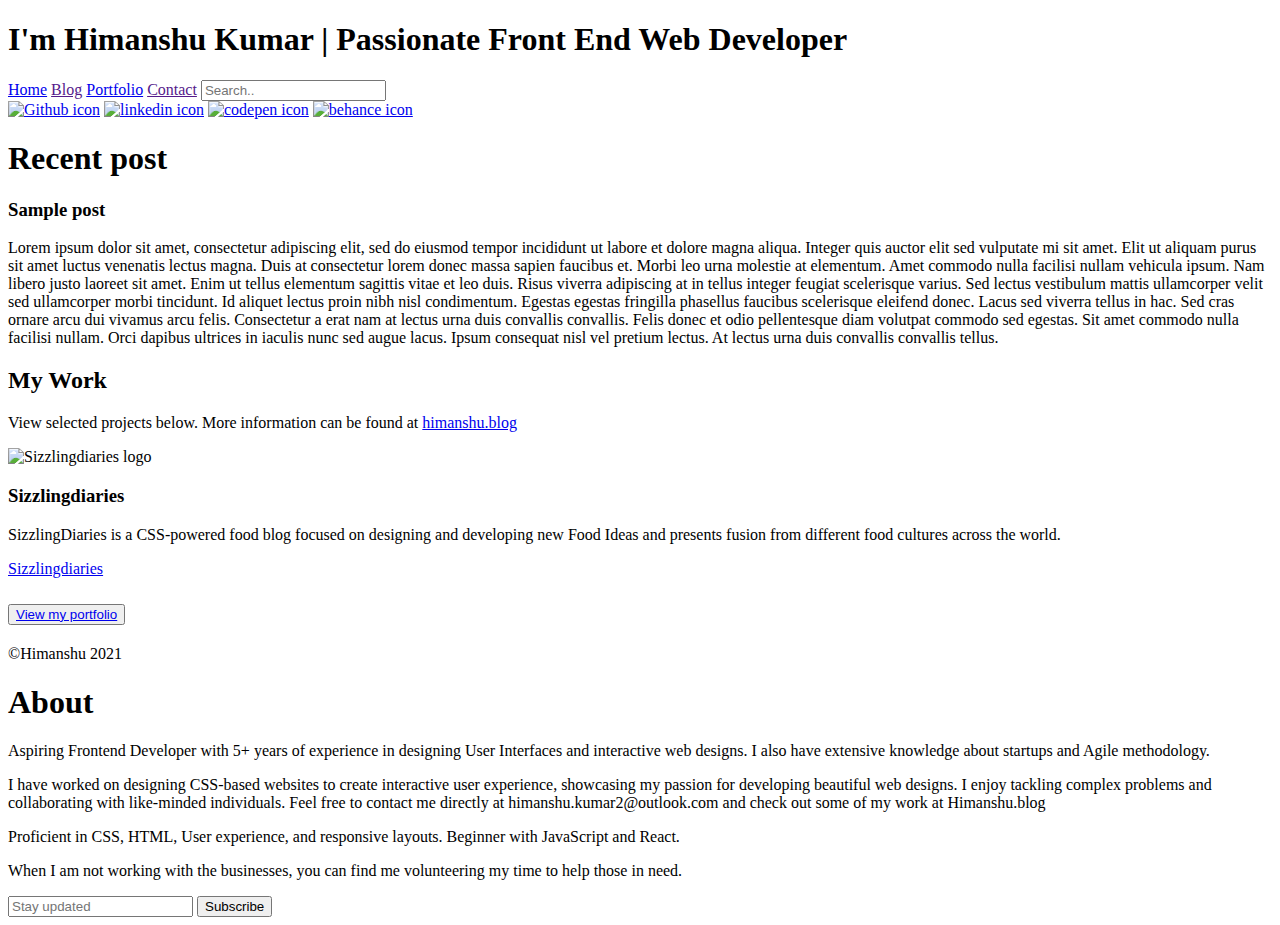
==== personal-blog.html @ 7600aa70 "added CSS file" ====
<!DOCTYPE html>
<html>
    <head>
        <meta name="viewport" content="width=device-width, initial-scale=1">
        <title>Personal Blog</title>
        <link rel="stylesheet" href="css/personal-blog.css">
    </head>
    <body>
        <!--------- Website header ------------->
        <h1 class="header">I'm Himanshu Kumar | Passionate Front End Web Developer</h1>
        
        <!--------- Navigation bar ------------->
        <nav class="navbar">
            <a href="personal-blog.html">Home</a>
            <a href="" target="_blank">Blog</a>
            <a href="portfolio.html" target="_blank">Portfolio</a>
            <a href="" target="_blank">Contact</a>
            <input type="text" placeholder="Search..">
        </nav>
        
        <!----------- Social icons --------------->
        <div class="social">
            <a href="https://github.com/Himanshukumar30" target="_blank"><img src="Images/394187_github_icon.png" alt="Github icon" width="30" height="30"></a>
            <a href="https://www.linkedin.com/in/himanshukumar3/" target="_blank"><img src="Images/107178_circle_linkedin_icon.png" alt="linkedin icon" width="30" height="30"></a>
            <a href="https://codepen.io/himanshukumar30" target="_blank"><img src="Images/4550862_demo view_codepen_test_web developer_code_icon.png" alt="codepen icon" width="30" height="30"></a>
            <a href="https://www.behance.net/himanshukumar25" target="_blank"><img src="Images/104426_behance_portfolio_icon.png" alt="behance icon" width="30" height="30"></a>
        </div>
       
        <!----------- Recent posts --------------->
        <section class="maincontent">
            <div class="recentposts">
                <h1>Recent post</h1>
                <h3>Sample post</h3>
                <p>Lorem ipsum dolor sit amet, consectetur adipiscing elit, sed do eiusmod tempor incididunt ut labore et dolore magna aliqua. 
                Integer quis auctor elit sed vulputate mi sit amet. Elit ut aliquam purus sit amet luctus venenatis lectus magna. 
                Duis at consectetur lorem donec massa sapien faucibus et. Morbi leo urna molestie at elementum. Amet 
                commodo nulla facilisi nullam vehicula ipsum. Nam libero justo laoreet sit amet. Enim ut tellus elementum sagittis 
                vitae et leo duis. Risus viverra adipiscing at in tellus integer feugiat scelerisque varius. Sed lectus vestibulum 
                mattis ullamcorper velit sed ullamcorper morbi tincidunt. Id aliquet lectus proin nibh nisl condimentum. Egestas 
                egestas fringilla phasellus faucibus scelerisque eleifend donec. Lacus sed viverra tellus in hac. Sed cras ornare 
                arcu dui vivamus arcu felis. Consectetur a erat nam at lectus urna duis convallis convallis. Felis donec et odio 
                pellentesque diam volutpat commodo sed egestas. Sit amet commodo nulla facilisi nullam. Orci dapibus ultrices in 
                iaculis nunc sed augue lacus. Ipsum consequat nisl vel pretium lectus. At lectus urna duis convallis convallis 
                tellus.
                </p>
                <!----------- End of Recent posts block ----------->
            </div>
        </section>
      
        <!------------- My projects --------------->
        <section class="projects" class="maincontent">
            <div class="content-wrap divider">
                <h2>My Work</h2>
                <p>View selected projects below. More information can be found at <a href="https://himanshubl0g.wordpress.com/" target="_blank">himanshu.blog</a></p>
                <section class="project-item">
                    <img src="Images/sizzlingdiaries.png" width="500" height="300" alt="Sizzlingdiaries logo">
                    <h3>Sizzlingdiaries</h3>
                    <p>SizzlingDiaries is a CSS-powered food blog focused on designing and developing new Food Ideas and presents fusion from different food cultures across the world.</p>
                    <a class="button" href="https://sizzlingdiaries.com/" target="_blank">Sizzlingdiaries</a>
                </section>
          <!-- End of Project block. -->
            </div>
        </section>
    
        <!------------ Link to portfolio ----------->
        <section class="maincontent">
            <div class="portfolio">
                <h2><button><a href="portfolio.html" target="_blank">View my portfolio
                </a>
                </button>
                </h2>
            </div>
        <!---------- End of Portfolio block --------->
        </section>
    
        <!-------------- Page Footer ----------------------->
        <footer>
            ©Himanshu 2021
        <!-------------- End of Footer block --------------->
        </footer>
        <!-------------- Sidebar ----------------->
        <section class="sidebar">
            <h1>About</h1>
            <p>Aspiring Frontend Developer with 5+ years of experience in 
                designing User Interfaces and interactive web designs. I also have extensive knowledge about startups and Agile methodology.
                </p>
                <p>I have worked on designing CSS-based websites to create interactive user experience, 
                    showcasing my passion for developing beautiful web designs. I enjoy tackling complex
                     problems and collaborating with like-minded individuals. Feel free to contact me directly at himanshu.kumar2@outlook.com 
                     and check out some of my work at Himanshu.blog </p>
                <p>Proficient in CSS, HTML, User experience, and responsive layouts. Beginner with JavaScript and React.
                </p>
                <p>When I am not working with the businesses, you can find me volunteering my time to help those in need.</p>
                <input type="email" placeholder="Stay updated"> <button>Subscribe</button>
                <!------------- End of Sidebar block ---------------->
        </section>
    </body>
</html>
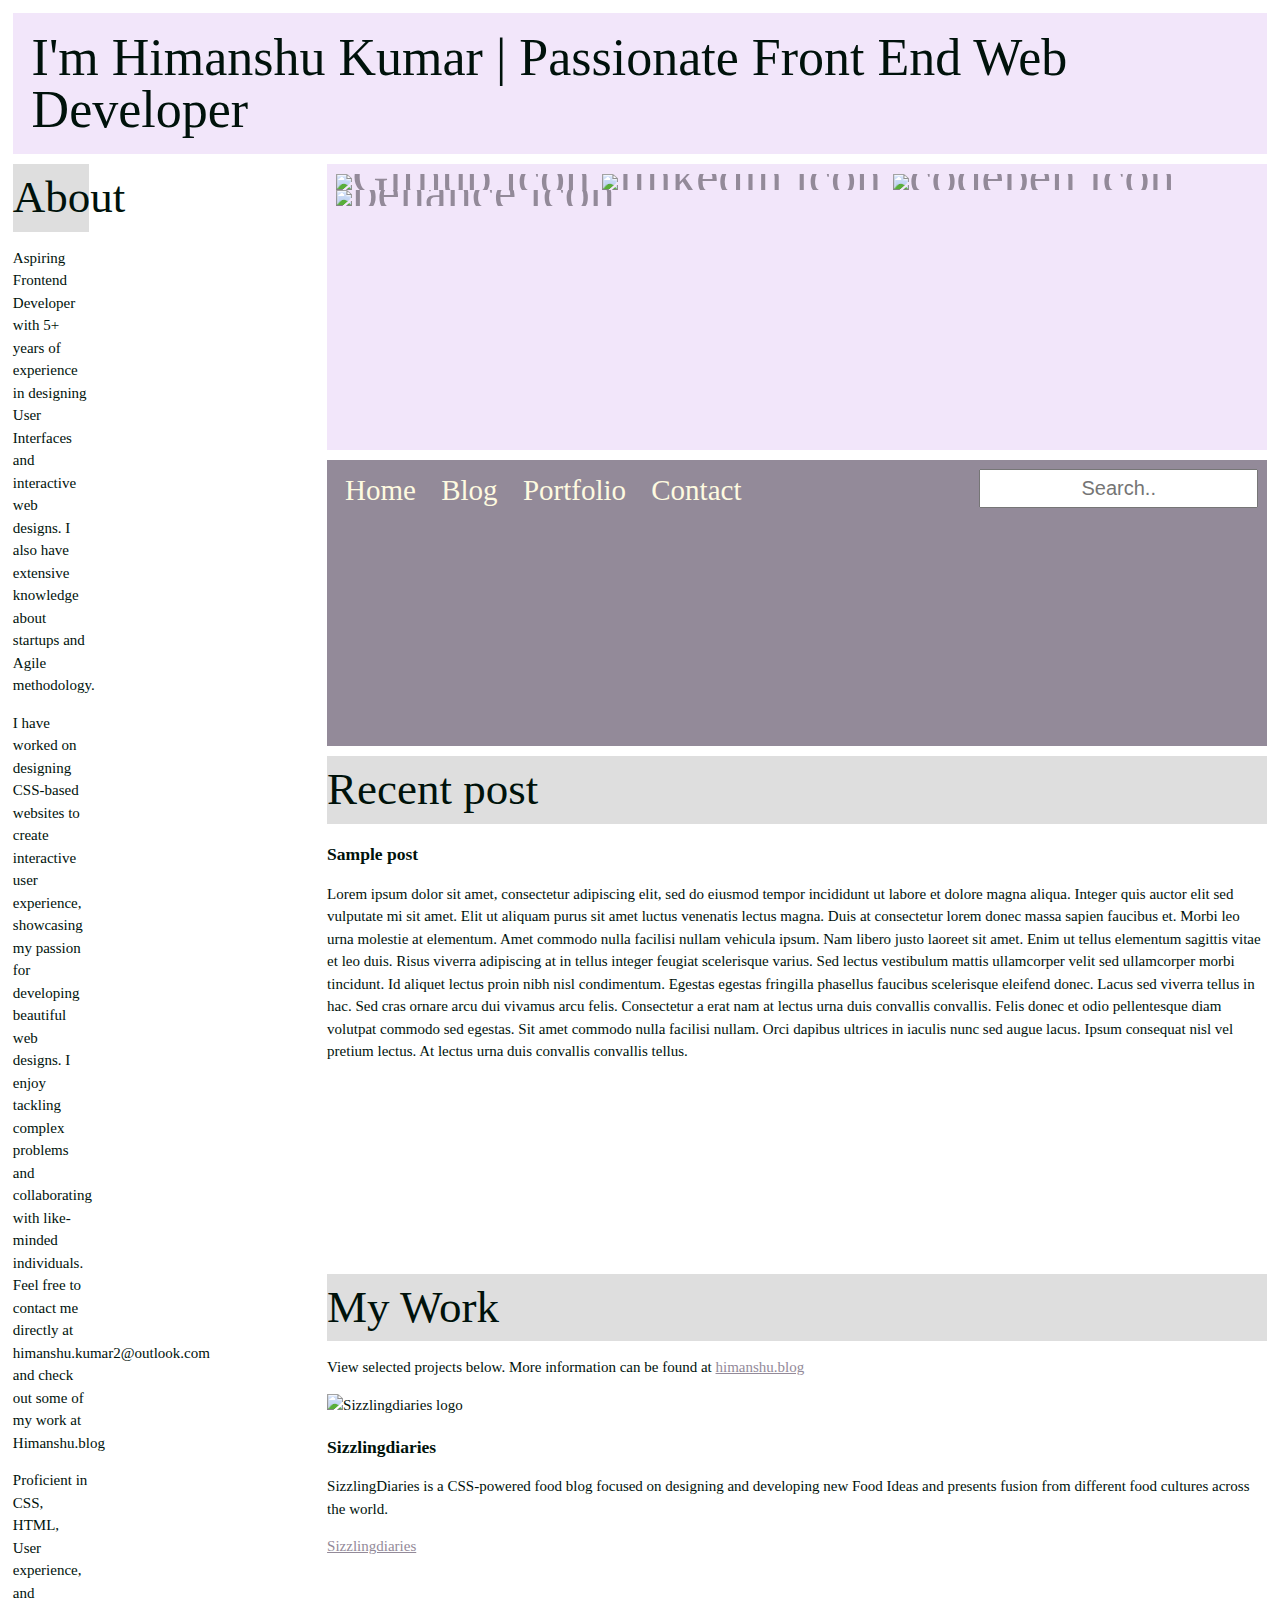
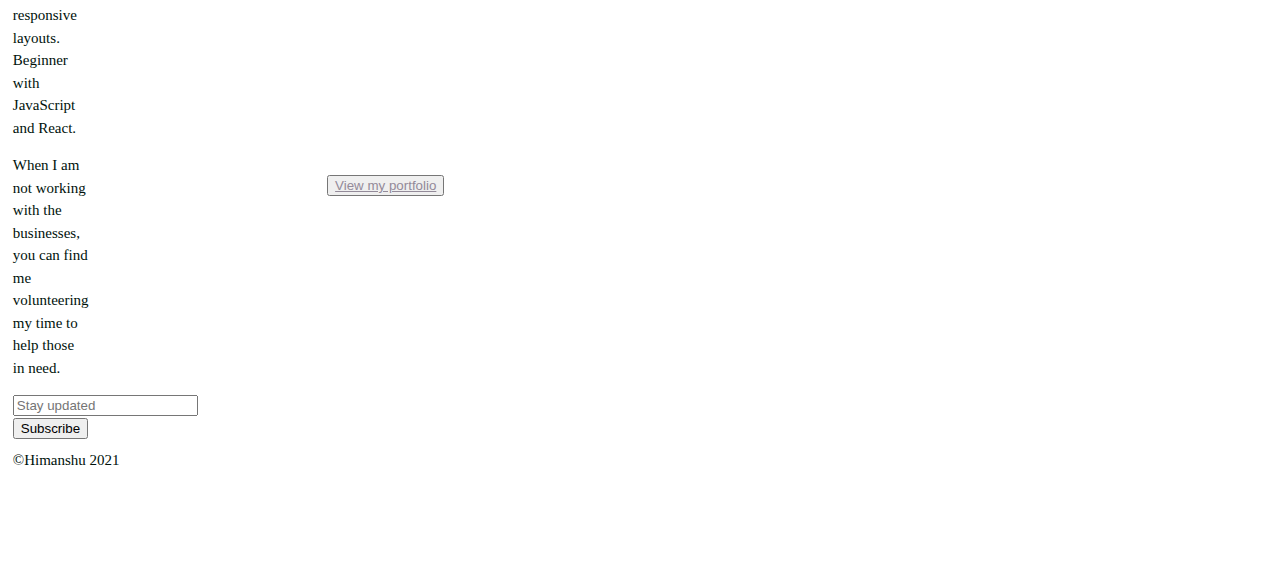
==== commit 64fb7910: "added grid layout" ====
--- a/personal-blog.html
+++ b/personal-blog.html
@@ -5,31 +5,33 @@
         <title>Personal Blog</title>
         <link rel="stylesheet" href="css/personal-blog.css">
     </head>
-    <body>
+    <body class="wrapper">
         <!--------- Website header ------------->
-        <h1 class="header">I'm Himanshu Kumar | Passionate Front End Web Developer</h1>
+        <h1 class="header-content">I'm Himanshu Kumar | Passionate Front End Web Developer</h1>
         
-        <!--------- Navigation bar ------------->
-        <nav class="navbar">
-            <a href="personal-blog.html">Home</a>
-            <a href="" target="_blank">Blog</a>
-            <a href="portfolio.html" target="_blank">Portfolio</a>
-            <a href="" target="_blank">Contact</a>
-            <input type="text" placeholder="Search..">
-        </nav>
-        
+
         <!----------- Social icons --------------->
-        <div class="social">
+        <div class="social" class="maincontent">
             <a href="https://github.com/Himanshukumar30" target="_blank"><img src="Images/394187_github_icon.png" alt="Github icon" width="30" height="30"></a>
             <a href="https://www.linkedin.com/in/himanshukumar3/" target="_blank"><img src="Images/107178_circle_linkedin_icon.png" alt="linkedin icon" width="30" height="30"></a>
             <a href="https://codepen.io/himanshukumar30" target="_blank"><img src="Images/4550862_demo view_codepen_test_web developer_code_icon.png" alt="codepen icon" width="30" height="30"></a>
             <a href="https://www.behance.net/himanshukumar25" target="_blank"><img src="Images/104426_behance_portfolio_icon.png" alt="behance icon" width="30" height="30"></a>
         </div>
+
+
+        <!--------- Navigation bar ------------->
+        <nav class="navbar" class="maincontent">
+            <a href="personal-blog.html">Home</a>
+            <a href="" target="_blank">Blog</a>
+            <a href="portfolio.html" target="_blank">Portfolio</a>
+            <a href="" target="_blank">Contact</a>
+            <input class= "searchbar" type="text" placeholder="Search..">
+        </nav>
        
         <!----------- Recent posts --------------->
-        <section class="maincontent">
-            <div class="recentposts">
-                <h1>Recent post</h1>
+        <section class="recentposts" class="maincontent">
+            <div>
+                <h2>Recent post</h2>
                 <h3>Sample post</h3>
                 <p>Lorem ipsum dolor sit amet, consectetur adipiscing elit, sed do eiusmod tempor incididunt ut labore et dolore magna aliqua. 
                 Integer quis auctor elit sed vulputate mi sit amet. Elit ut aliquam purus sit amet luctus venenatis lectus magna. 
@@ -49,7 +51,7 @@
       
         <!------------- My projects --------------->
         <section class="projects" class="maincontent">
-            <div class="content-wrap divider">
+            <div>
                 <h2>My Work</h2>
                 <p>View selected projects below. More information can be found at <a href="https://himanshubl0g.wordpress.com/" target="_blank">himanshu.blog</a></p>
                 <section class="project-item">
@@ -63,12 +65,12 @@
         </section>
     
         <!------------ Link to portfolio ----------->
-        <section class="maincontent">
-            <div class="portfolio">
-                <h2><button><a href="portfolio.html" target="_blank">View my portfolio
+        <section class="portfolio" class="maincontent">
+            <div>
+                <h3><button><a href="portfolio.html" target="_blank">View my portfolio
                 </a>
                 </button>
-                </h2>
+                </h3>
             </div>
         <!---------- End of Portfolio block --------->
         </section>
@@ -79,8 +81,8 @@
         <!-------------- End of Footer block --------------->
         </footer>
         <!-------------- Sidebar ----------------->
-        <section class="sidebar">
-            <h1>About</h1>
+        <section class="sidebar" style="width:25%">
+            <h2>About</h2>
             <p>Aspiring Frontend Developer with 5+ years of experience in 
                 designing User Interfaces and interactive web designs. I also have extensive knowledge about startups and Agile methodology.
                 </p>
--- a/css/personal-blog.css
+++ b/css/personal-blog.css
@@ -0,0 +1,172 @@
+/* Color pallete
+FEFAE0: Cornsilk for links 
+E6FDFF : Azure x11 Web color
+DEDEDE : Gainsboro
+F2E6FA : Pale purple panton
+DDF0D1 : Nyanza
+938A99 : Taupe Gray
+
+ */
+
+
+/* Global styles------------- */
+.wrapper{
+  display:grid;
+  grid-template-rows: 30px,10px,10px,50px,50px,50px,10px;
+  grid-template-columns: 50px, 200px;
+  grid-template-areas: "hd hd hd hd hd hd hd hd"
+  "sidebar sidebar social social social social social social"
+  "sidebar sidebar navbar navbar navbar navbar navbar navbar"
+  "sidebar sidebar recentposts recentposts recentposts recentposts recentposts recentposts"
+  "sidebar sidebar projects projects projects projects projects projects"
+  "sidebar sidebar portfolio portfolio portfolio portfolio portfolio portfolio"
+  "footer footer footer footer footer footer footer footer";
+
+  gap: 10px;
+  grid-auto-rows: minmax(100px, auto);
+}
+html {
+  box-sizing: border-box;
+  margin: 1%;
+}
+*, *:before, *:after {
+  box-sizing: inherit;
+} /* Box model fix */
+
+body{
+color: #00120B;
+margin:  0;
+padding: 0;
+/* font-family: 'Montserrat', sans-serif; */
+font-size: 15px;
+line-height: 1.5;
+}
+a {
+	color:  #938A99;
+}
+h1{
+  background-color: #F2E6FA;
+  padding: 40%;
+	font-size:  52px;
+	line-height: 1;
+  padding: 1.5%;
+
+}
+h2{
+	font-size: 45px;
+  background-color: #DEDEDE;
+}
+h1,h2{
+	/* font-family: 'Caveat', cursive; */
+	font-weight: 400;
+	margin: 0;
+}
+
+h3 {
+	margin-bottom: 0;
+}
+
+/* Header--------------------- */
+.header-content{
+  grid-area:hd;
+}
+/* Nav bar------------------- */
+.navbar{
+    /* display: flexbox;
+    flex-direction: column;
+    text-decoration: none;
+    color: white; */
+    grid-area: navbar;
+    background-color: #938A99;
+    font-size: 29px;
+    padding: 9px;
+}
+
+.navbar a{
+  /* display: flexbox;
+  flex-direction: column;*/
+  text-decoration: none;
+  color: #FEFAE0;
+  background-color: #938A99;
+  font-size: 29px;
+  padding: 9px;
+}
+
+.navbar a:hover{
+	text-decoration: none;
+    color: #673e82;
+    background-color: #F2E6FA;
+    padding: 10px;
+}
+
+.navbar a:active{
+	/* text-decoration: none; */
+  color: red;
+    background-color: #F2E6FA;
+    padding: 10px;
+}
+
+/* Search bar----------------- */
+.searchbar{
+  float: right;
+  display: block;
+  color: black;
+  text-align: center;
+  /* text-justify: center; */
+  padding: 6px 5px;
+  text-decoration: none;
+  font-size: 20px;
+}
+
+/* .searchbar ::selection{
+  text
+  float: right;
+  display: block;
+  color: black;
+  text-rendering: none;
+  text-align: center;
+  /* text-justify: center;
+  padding: 6px 5px;
+  text-decoration: none;
+  font-size: 20px; 
+}*/
+
+/* Social-------------------- */
+.social{
+  grid-area: social;
+  display: flexbox;
+  flex-direction: row-reverse;
+  background-color: #F2E6FA;
+  padding: 10%;
+	font-size:  50px;
+	line-height: 0.1;
+  padding: 1%;
+}
+
+/* Recent posts-------------- */
+.recentposts{
+  grid-area: recentposts;
+}
+
+/* My work------------------ */
+.projects{
+  grid-area: projects;
+}
+
+/* Portfolio section------- */
+.portfolio{
+  grid-area: portfolio;
+}
+
+/* Side bar---------------- */
+.sidebar{
+  grid-area: sidebar;
+  width: 10%;
+}
+
+/* Footer------------------ */
+.footer{
+  grid-area: footer;
+}
+
+/* responsive style------- */
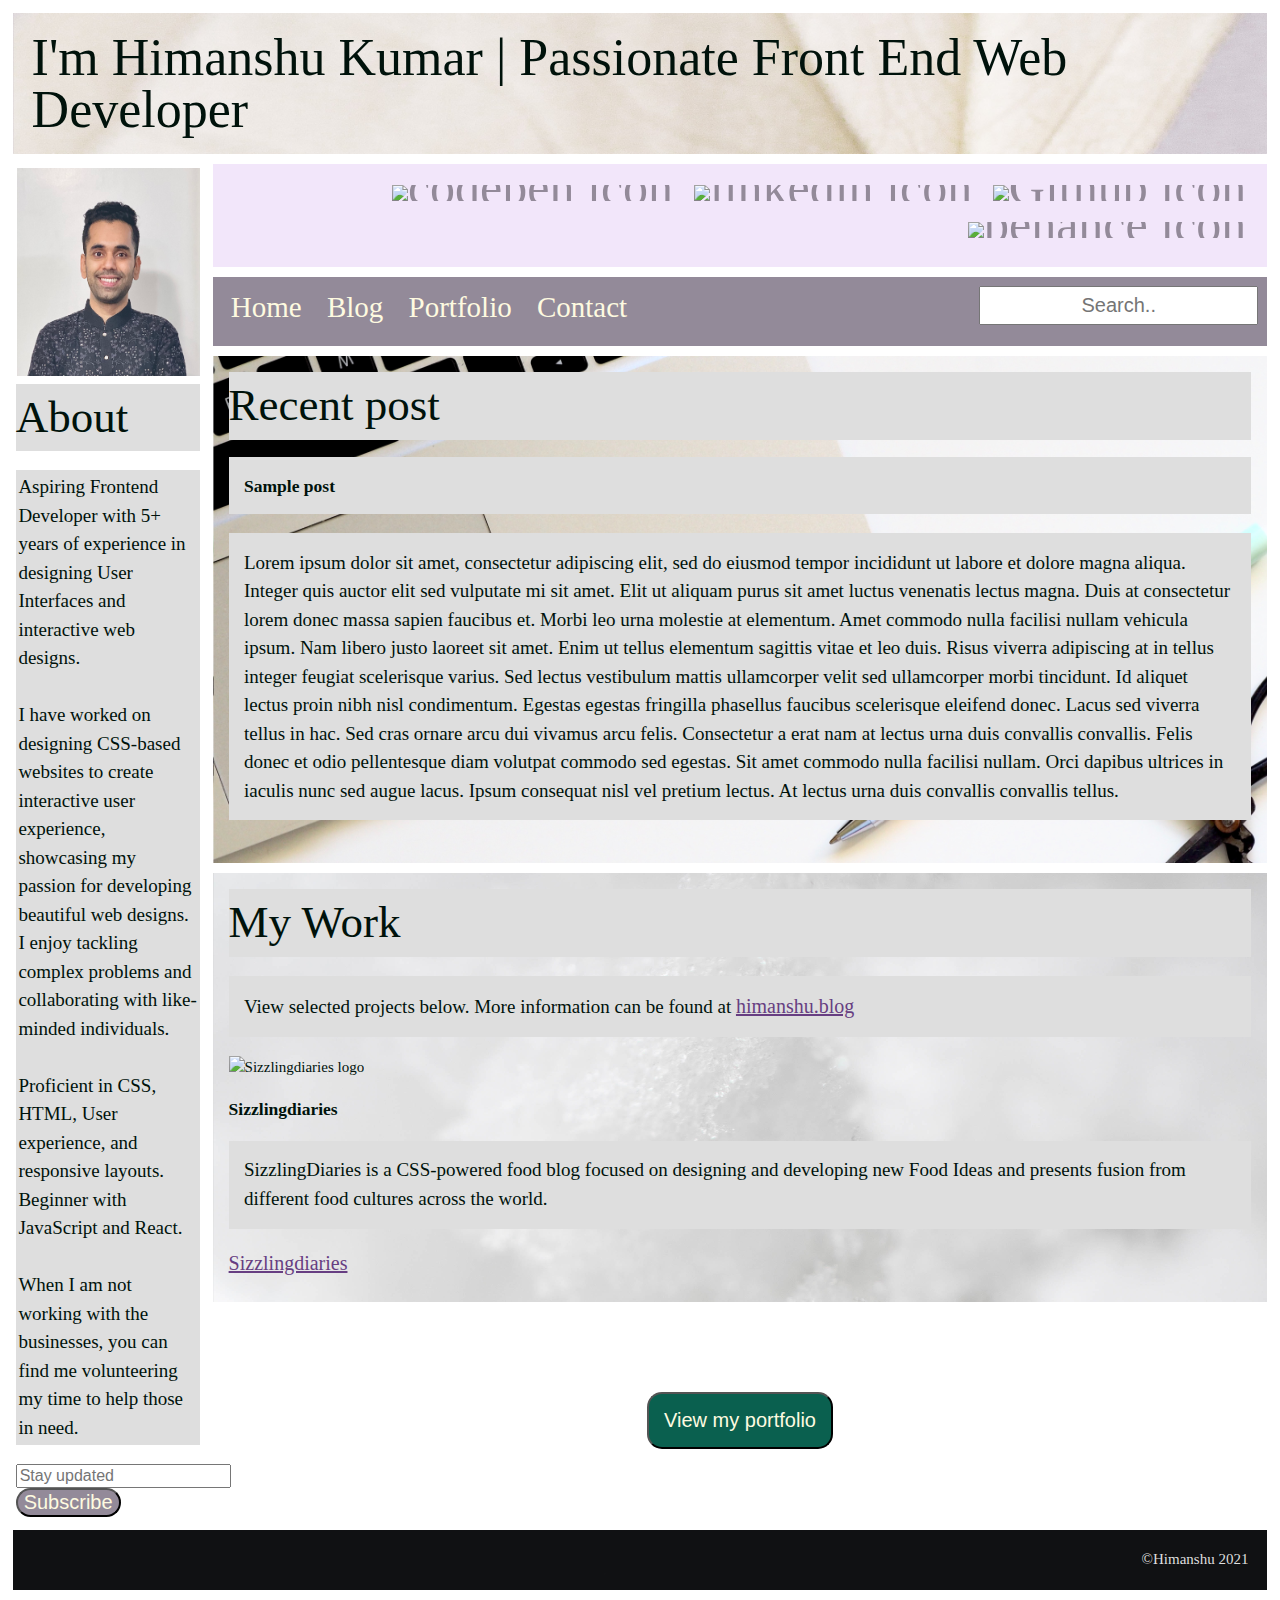
==== commit 7dec0716: "completed formatting page layout and appearance" ====
--- a/personal-blog.html
+++ b/personal-blog.html
@@ -7,9 +7,8 @@
     </head>
     <body class="wrapper">
         <!--------- Website header ------------->
-        <h1 class="header-content">I'm Himanshu Kumar | Passionate Front End Web Developer</h1>
-        
-
+            <h1 class="header-content">I'm Himanshu Kumar | Passionate Front End Web Developer</h1>
+            
         <!----------- Social icons --------------->
         <div class="social" class="maincontent">
             <a href="https://github.com/Himanshukumar30" target="_blank"><img src="Images/394187_github_icon.png" alt="Github icon" width="30" height="30"></a>
@@ -65,11 +64,11 @@
         </section>
     
         <!------------ Link to portfolio ----------->
-        <section class="portfolio" class="maincontent">
+        <section class="portfolio" >
             <div>
-                <h3><button><a href="portfolio.html" target="_blank">View my portfolio
+                <h3><a href="portfolio.html" target="_blank"><button class="button">View my portfolio
+                </button>
                 </a>
-                </button>
                 </h3>
             </div>
         <!---------- End of Portfolio block --------->
@@ -81,19 +80,17 @@
         <!-------------- End of Footer block --------------->
         </footer>
         <!-------------- Sidebar ----------------->
-        <section class="sidebar" style="width:25%">
+        <section class="sidebar" >
+            <img class="picture" src="Images/Himanshu.jpg" height="210px" width="185px">
             <h2>About</h2>
             <p>Aspiring Frontend Developer with 5+ years of experience in 
-                designing User Interfaces and interactive web designs. I also have extensive knowledge about startups and Agile methodology.
-                </p>
-                <p>I have worked on designing CSS-based websites to create interactive user experience, 
+                designing User Interfaces and interactive web designs.<br><br>
+                I have worked on designing CSS-based websites to create interactive user experience, 
                     showcasing my passion for developing beautiful web designs. I enjoy tackling complex
-                     problems and collaborating with like-minded individuals. Feel free to contact me directly at himanshu.kumar2@outlook.com 
-                     and check out some of my work at Himanshu.blog </p>
-                <p>Proficient in CSS, HTML, User experience, and responsive layouts. Beginner with JavaScript and React.
-                </p>
-                <p>When I am not working with the businesses, you can find me volunteering my time to help those in need.</p>
-                <input type="email" placeholder="Stay updated"> <button>Subscribe</button>
+                     problems and collaborating with like-minded individuals.<br><br>
+                Proficient in CSS, HTML, User experience, and responsive layouts. Beginner with JavaScript and React.<br><br>
+                When I am not working with the businesses, you can find me volunteering my time to help those in need.</p>
+                <input class="subscribe-input" type="email" placeholder="Stay updated"> <button class="subscribe">Subscribe</button>
                 <!------------- End of Sidebar block ---------------->
         </section>
     </body>
--- a/css/personal-blog.css
+++ b/css/personal-blog.css
@@ -5,6 +5,7 @@
 F2E6FA : Pale purple panton
 DDF0D1 : Nyanza
 938A99 : Taupe Gray
+0a604f: dark green for portfolio button
 
  */
 
@@ -12,8 +13,8 @@
 /* Global styles------------- */
 .wrapper{
   display:grid;
-  grid-template-rows: 30px,10px,10px,50px,50px,50px,10px;
-  grid-template-columns: 50px, 200px;
+  /* grid-template-rows: 50px,50px,500px;
+  grid-template-columns: 200px, 300px; */
   grid-template-areas: "hd hd hd hd hd hd hd hd"
   "sidebar sidebar social social social social social social"
   "sidebar sidebar navbar navbar navbar navbar navbar navbar"
@@ -23,8 +24,8 @@
   "footer footer footer footer footer footer footer footer";
 
   gap: 10px;
-  grid-auto-rows: minmax(100px, auto);
-}
+}
+
 html {
   box-sizing: border-box;
   margin: 1%;
@@ -46,7 +47,6 @@
 }
 h1{
   background-color: #F2E6FA;
-  padding: 40%;
 	font-size:  52px;
 	line-height: 1;
   padding: 1.5%;
@@ -66,16 +66,21 @@
 	margin-bottom: 0;
 }
 
+p {
+  font-size: 19px;
+line-height: 1.5;
+padding: 1.5%;
+}
+
 /* Header--------------------- */
 .header-content{
   grid-area:hd;
+  background-image: url(../Images/header-background.jpg);
+  background-size: cover;
+	background-position: top right;
 }
 /* Nav bar------------------- */
 .navbar{
-    /* display: flexbox;
-    flex-direction: column;
-    text-decoration: none;
-    color: white; */
     grid-area: navbar;
     background-color: #938A99;
     font-size: 29px;
@@ -94,16 +99,16 @@
 
 .navbar a:hover{
 	text-decoration: none;
-    color: #673e82;
-    background-color: #F2E6FA;
-    padding: 10px;
+  color: #673e82;
+  background-color: #F2E6FA;
+  padding: 10px;
 }
 
 .navbar a:active{
 	/* text-decoration: none; */
   color: red;
-    background-color: #F2E6FA;
-    padding: 10px;
+  background-color: #F2E6FA;
+  padding: 10px;
 }
 
 /* Search bar----------------- */
@@ -118,55 +123,157 @@
   font-size: 20px;
 }
 
-/* .searchbar ::selection{
-  text
-  float: right;
-  display: block;
-  color: black;
-  text-rendering: none;
-  text-align: center;
-  /* text-justify: center;
-  padding: 6px 5px;
-  text-decoration: none;
-  font-size: 20px; 
-}*/
-
 /* Social-------------------- */
 .social{
-  grid-area: social;
-  display: flexbox;
-  flex-direction: row-reverse;
-  background-color: #F2E6FA;
-  padding: 10%;
+  grid-area: social;  
+  display: block;
+  float: right;
+  background-color: #F2E6FA;
+  padding: 1%;
 	font-size:  50px;
 	line-height: 0.1;
+}
+
+.social a{
+  grid-area: social;  
+  display: block;
+  float: right;
   padding: 1%;
+	font-size:  50px;
+	line-height: 0.1;
+}
+
+.social a:hover {
+ 
+  padding: 1%;
+	font-size:  60px;
+	line-height: 0.1;
 }
 
 /* Recent posts-------------- */
 .recentposts{
   grid-area: recentposts;
+  background-color: #E6FDFF;
+  padding: 1.5%;
+  background-image: url(../Images/recentposts-background.jpg);
+  background-size: cover;
+	background-position: top right;
+}
+
+.recentposts h3, p{
+  background-color: #DEDEDE;
+  padding: 1.5%;
 }
 
 /* My work------------------ */
 .projects{
   grid-area: projects;
+  padding: 1.5%;
+  background-image: url(../Images/projects-background.jpg);
+  background-size: cover;
+	background-position: top right;
+}
+
+.projects a{
+  font-size: 20px;
+  color: #673e82;
+}
+
+.projects a:hover {
+  text-decoration: none;
+  font-size: 20px;
+  color: #673e82;
 }
 
 /* Portfolio section------- */
 .portfolio{
   grid-area: portfolio;
-}
+  padding: 1.5%;
+  height: 200px;
+  justify-content: center;
+  align-content: center;
+  background-image: url(../Images/portfolio-background.jpg);
+  background-size: cover;
+	background-position: top right;
+}
+
+
+.portfolio .button{
+  display: inline-block;
+  justify-items: center;
+  font-size: 20px;
+  padding: 1.5%;
+  border-radius: 15px;
+  color: #FEFAE0;
+  background-color: #0a604f;
+}
+
+.portfolio a{
+  color: #00120B;
+  font-size: 16px;
+  text-decoration: none;
+}
+
+.portfolio a :hover{
+  color: #00120B;
+  background-color: rgb(168, 164, 158);
+  font-size: 22px;
+  text-decoration: none;
+}
+
+.portfolio h3{
+  text-align: center;
+  justify-items: center;
+}
+
 
 /* Side bar---------------- */
 .sidebar{
   grid-area: sidebar;
-  width: 10%;
+  width: 190px;
+  background-image: url(Images/sidebar-background.jpg);
+  padding: 1.5%;
+}
+
+.picture{
+  padding: 0.5%;
 }
 
 /* Footer------------------ */
-.footer{
+
+footer{
   grid-area: footer;
+  padding: 1.5%;
+  background-image: url(../Images/footer-background.jpg);
+  background-size: cover;
+	background-position: top right;
+  color: #DEDEDE;
+  text-align: right;
+  font-size: 15px;
+}
+
+.subscribe{
+  display: inline-block;
+  justify-items: center;
+  font-size: 20px;
+  /* padding: 1.5%; */
+  border-radius: 15px;
+  color: #FEFAE0;
+  background-color: #938A99;
+}
+
+.subscribe:hover {
+  display: inline-block;
+  justify-items: center;
+  color: #00120B;
+  background-color: rgb(168, 164, 158);
+  font-size: 22px;
+  /* padding: 1.5%; */
+  border-radius: 15px;
+}
+
+.subscribe-input{
+  font-size: 16px;
 }
 
 /* responsive style------- */
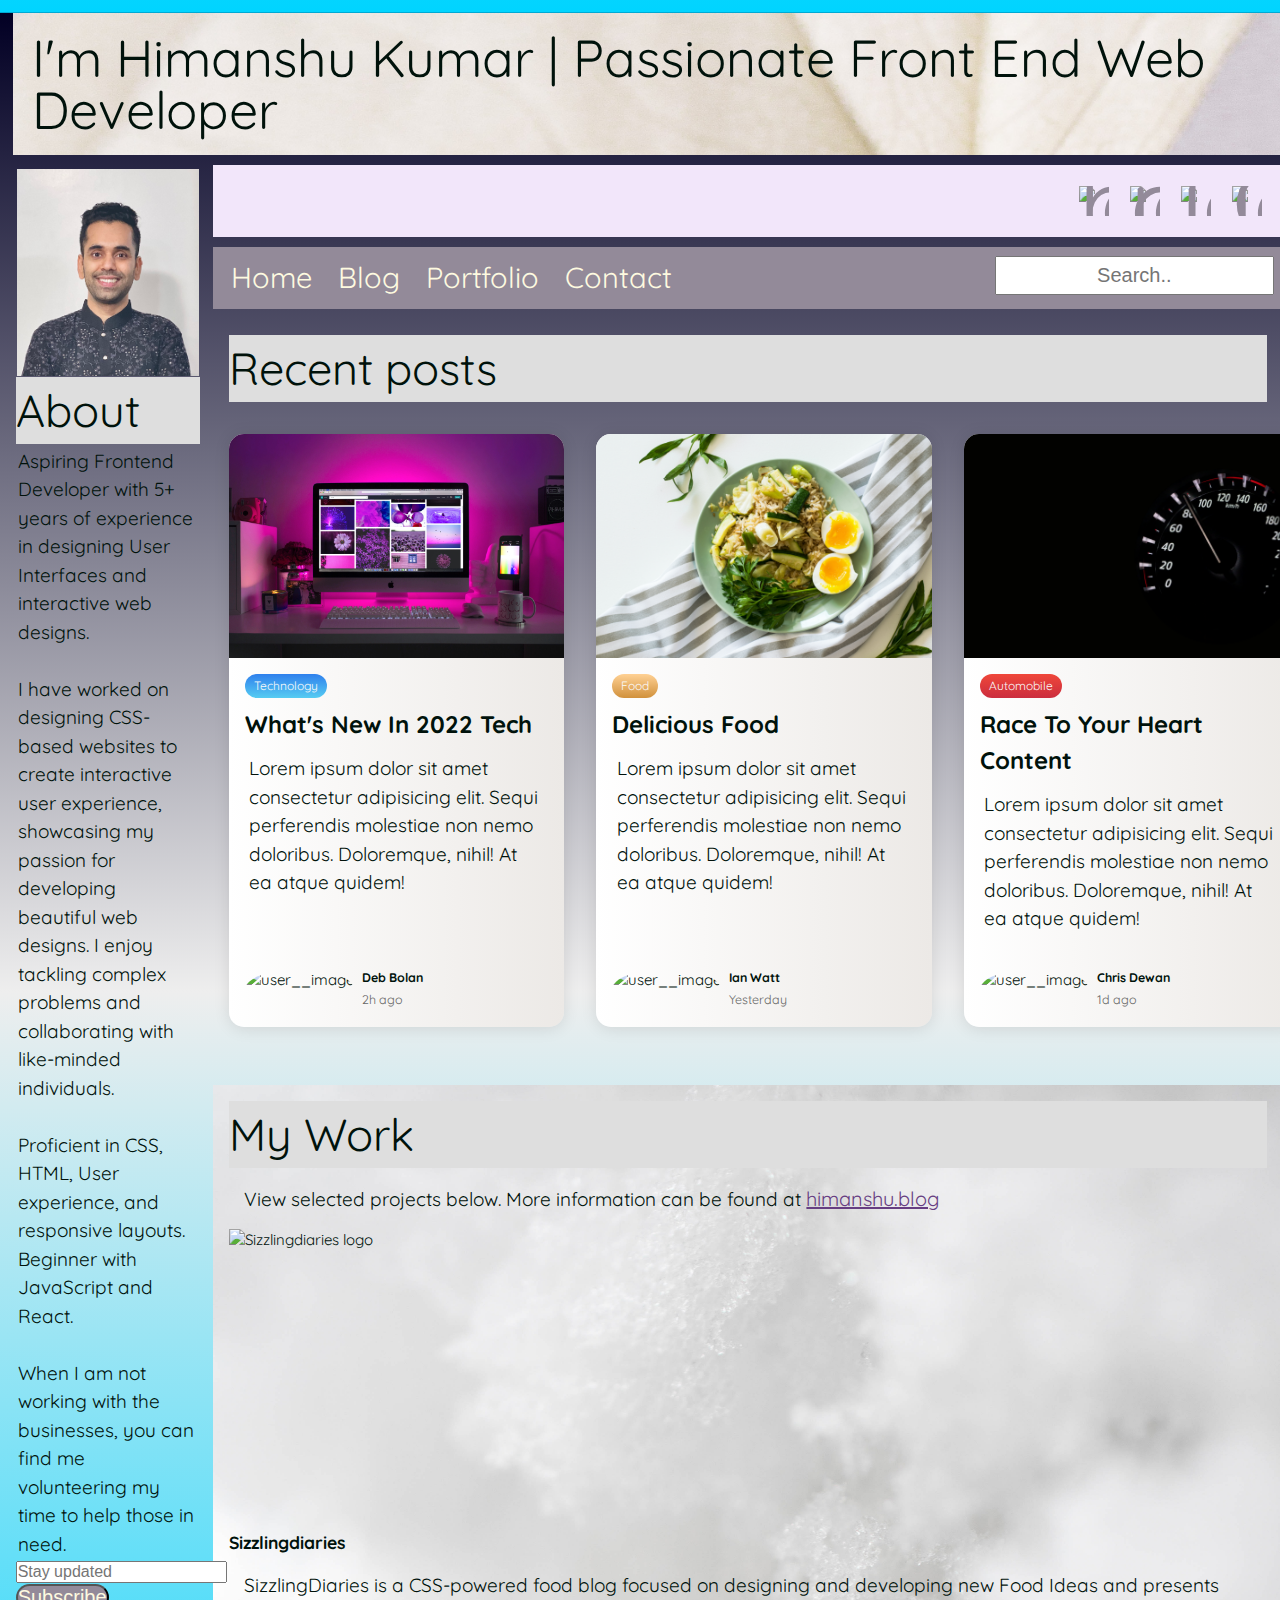
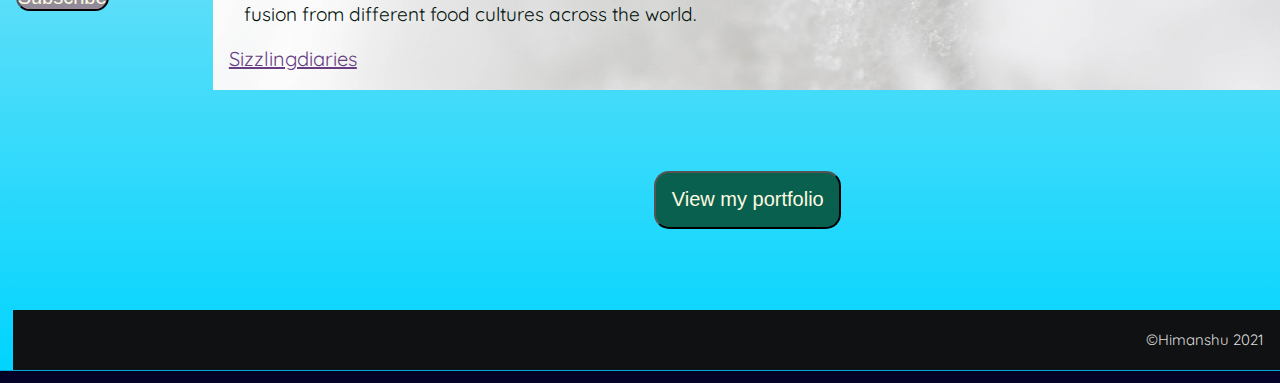
==== commit c919e623: "added blog post card" ====
--- a/personal-blog.html
+++ b/personal-blog.html
@@ -10,7 +10,7 @@
             <h1 class="header-content">I'm Himanshu Kumar | Passionate Front End Web Developer</h1>
             
         <!----------- Social icons --------------->
-        <div class="social" class="maincontent">
+        <div class="social">
             <a href="https://github.com/Himanshukumar30" target="_blank"><img src="Images/394187_github_icon.png" alt="Github icon" width="30" height="30"></a>
             <a href="https://www.linkedin.com/in/himanshukumar3/" target="_blank"><img src="Images/107178_circle_linkedin_icon.png" alt="linkedin icon" width="30" height="30"></a>
             <a href="https://codepen.io/himanshukumar30" target="_blank"><img src="Images/4550862_demo view_codepen_test_web developer_code_icon.png" alt="codepen icon" width="30" height="30"></a>
@@ -19,7 +19,7 @@
 
 
         <!--------- Navigation bar ------------->
-        <nav class="navbar" class="maincontent">
+        <nav class="navbar">
             <a href="personal-blog.html">Home</a>
             <a href="" target="_blank">Blog</a>
             <a href="portfolio.html" target="_blank">Portfolio</a>
@@ -28,28 +28,71 @@
         </nav>
        
         <!----------- Recent posts --------------->
-        <section class="recentposts" class="maincontent">
-            <div>
-                <h2>Recent post</h2>
-                <h3>Sample post</h3>
-                <p>Lorem ipsum dolor sit amet, consectetur adipiscing elit, sed do eiusmod tempor incididunt ut labore et dolore magna aliqua. 
-                Integer quis auctor elit sed vulputate mi sit amet. Elit ut aliquam purus sit amet luctus venenatis lectus magna. 
-                Duis at consectetur lorem donec massa sapien faucibus et. Morbi leo urna molestie at elementum. Amet 
-                commodo nulla facilisi nullam vehicula ipsum. Nam libero justo laoreet sit amet. Enim ut tellus elementum sagittis 
-                vitae et leo duis. Risus viverra adipiscing at in tellus integer feugiat scelerisque varius. Sed lectus vestibulum 
-                mattis ullamcorper velit sed ullamcorper morbi tincidunt. Id aliquet lectus proin nibh nisl condimentum. Egestas 
-                egestas fringilla phasellus faucibus scelerisque eleifend donec. Lacus sed viverra tellus in hac. Sed cras ornare 
-                arcu dui vivamus arcu felis. Consectetur a erat nam at lectus urna duis convallis convallis. Felis donec et odio 
-                pellentesque diam volutpat commodo sed egestas. Sit amet commodo nulla facilisi nullam. Orci dapibus ultrices in 
-                iaculis nunc sed augue lacus. Ipsum consequat nisl vel pretium lectus. At lectus urna duis convallis convallis 
-                tellus.
-                </p>
-                <!----------- End of Recent posts block ----------->
+        <section class="recentposts">
+                <h2>Recent posts</h2>
+                <div class="container">
+                    <div class="card">
+                      <div class="card__header">
+                        <img src="Images/technology.jpg" alt="card__image" class="card__image" width="600">
+                      </div>
+                      <div class="card__body">
+                        <span class="tag tag-blue">Technology</span>
+                        <h4>What's new in 2022 Tech</h4>
+                        <p>Lorem ipsum dolor sit amet consectetur adipisicing elit. Sequi perferendis molestiae non nemo doloribus. Doloremque, nihil! At ea atque quidem!</p>
+                      </div>
+                      <div class="card__footer">
+                        <div class="user">
+                          <img src="https://i.pravatar.cc/40?img=1" alt="user__image" class="user__image">
+                          <div class="user__info">
+                            <h5>Deb Bolan</h5>
+                            <small>2h ago</small>
+                          </div>
+                        </div>
+                      </div>
+                    </div>
+                    <div class="card">
+                      <div class="card__header">
+                        <img src="Images/food.jpg" alt="card__image" class="card__image" width="600">
+                      </div>
+                      <div class="card__body">
+                        <span class="tag tag-brown">Food</span>
+                        <h4>Delicious Food</h4>
+                        <p>Lorem ipsum dolor sit amet consectetur adipisicing elit. Sequi perferendis molestiae non nemo doloribus. Doloremque, nihil! At ea atque quidem!</p>
+                      </div>
+                      <div class="card__footer">
+                        <div class="user">
+                          <img src="https://i.pravatar.cc/40?img=2" alt="user__image" class="user__image">
+                          <div class="user__info">
+                            <h5>Ian Watt</h5>
+                            <small>Yesterday</small>
+                          </div>
+                        </div>
+                      </div>
+                    </div>
+                    <div class="card">
+                      <div class="card__header">
+                        <img src="Images/automobile.jpg" alt="card__image" class="card__image" width="600">
+                      </div>
+                      <div class="card__body">
+                        <span class="tag tag-red">Automobile</span>
+                        <h4>Race to your heart content</h4>
+                        <p>Lorem ipsum dolor sit amet consectetur adipisicing elit. Sequi perferendis molestiae non nemo doloribus. Doloremque, nihil! At ea atque quidem!</p>
+                      </div>
+                      <div class="card__footer">
+                        <div class="user">
+                          <img src="https://i.pravatar.cc/40?img=3" alt="user__image" class="user__image">
+                          <div class="user__info">
+                            <h5>Chris Dewan</h5>
+                            <small>1d ago</small>
+                          </div>
+                        </div>
+                      </div>
+                    </div>
             </div>
         </section>
       
         <!------------- My projects --------------->
-        <section class="projects" class="maincontent">
+        <section class="projects">
             <div>
                 <h2>My Work</h2>
                 <p>View selected projects below. More information can be found at <a href="https://himanshubl0g.wordpress.com/" target="_blank">himanshu.blog</a></p>
@@ -81,7 +124,7 @@
         </footer>
         <!-------------- Sidebar ----------------->
         <section class="sidebar" >
-            <img class="picture" src="Images/Himanshu.jpg" height="210px" width="185px">
+            <img class="picture" src="Images/Himanshu.jpg" height="209px" width="185px">
             <h2>About</h2>
             <p>Aspiring Frontend Developer with 5+ years of experience in 
                 designing User Interfaces and interactive web designs.<br><br>
--- a/css/personal-blog.css
+++ b/css/personal-blog.css
@@ -8,7 +8,7 @@
 0a604f: dark green for portfolio button
 
  */
-
+ @import url("https://fonts.googleapis.com/css2?family=Quicksand:wght@300..700&display=swap");
 
 /* Global styles------------- */
 .wrapper{
@@ -38,7 +38,8 @@
 color: #00120B;
 margin:  0;
 padding: 0;
-/* font-family: 'Montserrat', sans-serif; */
+background: linear-gradient(to bottom, #020024, #eeeeee, #00d4ff);
+font-family: "Quicksand", sans-serif;
 font-size: 15px;
 line-height: 1.5;
 }
@@ -57,7 +58,6 @@
   background-color: #DEDEDE;
 }
 h1,h2{
-	/* font-family: 'Caveat', cursive; */
 	font-weight: 400;
 	margin: 0;
 }
@@ -139,31 +139,124 @@
   display: block;
   float: right;
   padding: 1%;
-	font-size:  50px;
-	line-height: 0.1;
-}
-
-.social a:hover {
+	font-size:  100px;
+	line-height: 0;
+}
+
+.social img:hover {
  
   padding: 1%;
-	font-size:  60px;
+	font-size:  100px;
 	line-height: 0.1;
 }
 
 /* Recent posts-------------- */
+
+*,
+*::before,
+*::after {
+  box-sizing: border-box;
+  padding: 0;
+  margin: 0;
+}
+
 .recentposts{
   grid-area: recentposts;
-  background-color: #E6FDFF;
-  padding: 1.5%;
-  background-image: url(../Images/recentposts-background.jpg);
-  background-size: cover;
-	background-position: top right;
-}
-
-.recentposts h3, p{
-  background-color: #DEDEDE;
-  padding: 1.5%;
-}
+  /* background-color: #E6FDFF; */
+  padding: 1.5%;
+  /* background-image: url(../Images/recentposts-background.jpg); */
+  background-size: cover;
+  background-position: top right;
+  }
+
+.container {
+  display: flex;
+  flex-wrap: nowrap;
+  justify-content: center;
+  width: 1070px;
+  margin-block: 2rem;
+  gap: 2rem;
+}
+
+img {
+  max-width: 100%;
+  display: block;
+  object-fit: cover;
+}
+
+.card {
+  display: flex;
+  flex-direction: column;
+  width: clamp(20rem, calc(20rem + 2vw), 22rem);
+  overflow: hidden;
+  box-shadow: 0 .1rem 1rem rgba(0, 0, 0, 0.1);
+  border-radius: 1em;
+  background: #ECE9E6;
+background: linear-gradient(to right, #FFFFFF, #ECE9E6);
+
+}
+
+.card__body {
+  padding: 1rem;
+  display: flex;
+  flex-direction: column;
+  gap: .5rem;
+}
+
+
+.tag {
+  align-self: flex-start;
+  padding: .25em .75em;
+  border-radius: 1em;
+  font-size: .75rem;
+}
+
+.tag + .tag {
+  margin-left: .5em;
+}
+
+.tag-blue {
+  background: #56CCF2;
+background: linear-gradient(to bottom, #2F80ED, #56CCF2);
+  color: #fafafa;
+}
+
+.tag-brown {
+  background: #D1913C;
+background: linear-gradient(to bottom, #FFD194, #D1913C);
+  color: #fafafa;
+}
+
+.tag-red {
+  background: #cb2d3e;
+background: linear-gradient(to bottom, #ef473a, #cb2d3e);
+  color: #fafafa;
+}
+
+.card__body h4 {
+  font-size: 1.5rem;
+  text-transform: capitalize;
+}
+
+.card__footer {
+  display: flex;
+  padding: 1rem;
+  margin-top: auto;
+}
+
+.user {
+  display: flex;
+  gap: .5rem;
+}
+
+.user__image {
+  border-radius: 50%;
+}
+
+.user__info > small {
+  color: #666;
+}
+
 
 /* My work------------------ */
 .projects{
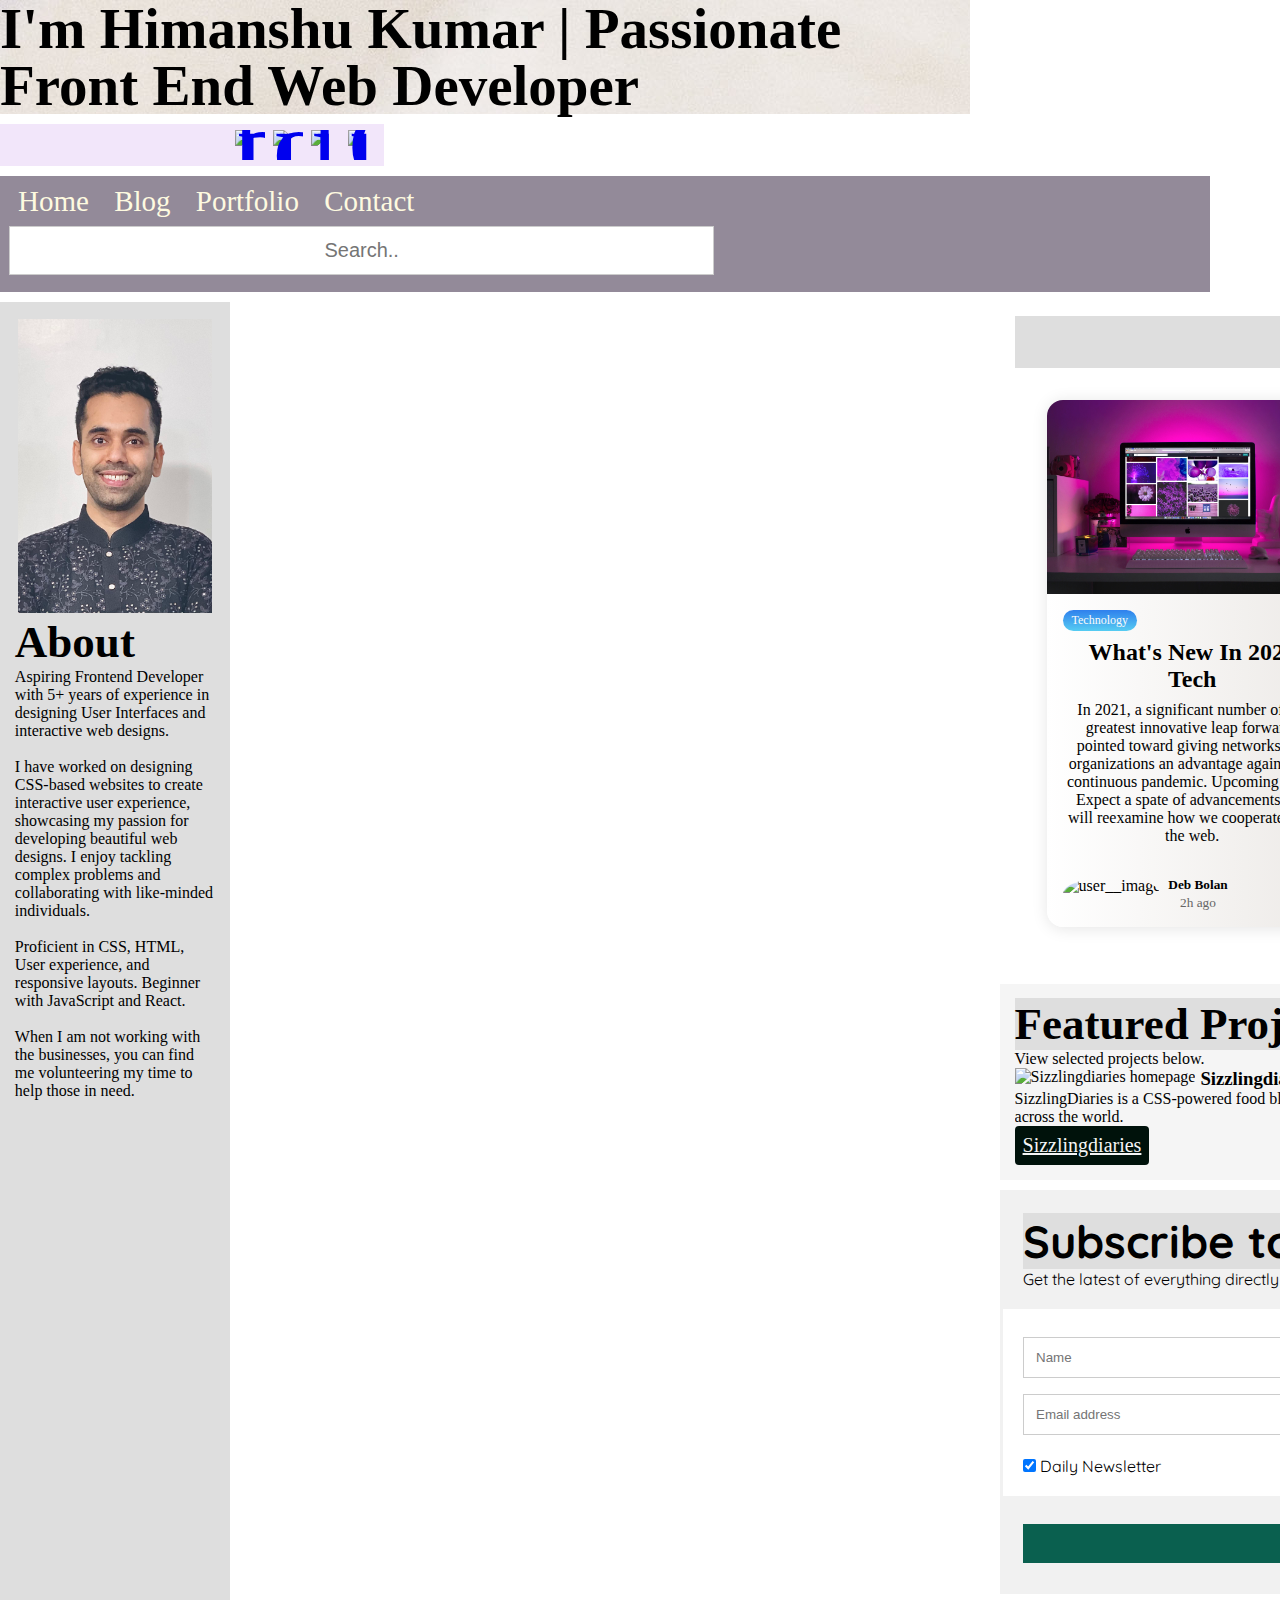
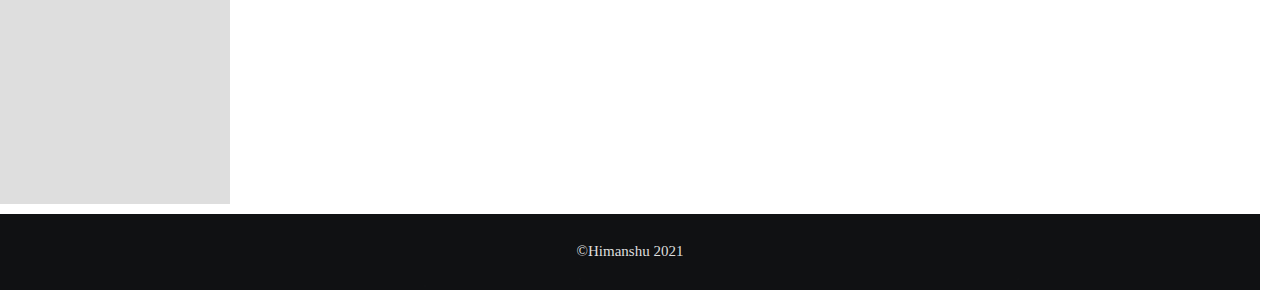
==== commit 98301b1c: "project review fixes" ====
--- a/personal-blog.html
+++ b/personal-blog.html
@@ -1,140 +1,165 @@
 <!DOCTYPE html>
 <html>
-    <head>
-        <meta name="viewport" content="width=device-width, initial-scale=1">
-        <title>Personal Blog</title>
-        <link rel="stylesheet" href="css/personal-blog.css">
-    </head>
-    <body class="wrapper">
-        <!--------- Website header ------------->
-            <h1 class="header-content">I'm Himanshu Kumar | Passionate Front End Web Developer</h1>
-            
-        <!----------- Social icons --------------->
-        <div class="social">
-            <a href="https://github.com/Himanshukumar30" target="_blank"><img src="Images/394187_github_icon.png" alt="Github icon" width="30" height="30"></a>
-            <a href="https://www.linkedin.com/in/himanshukumar3/" target="_blank"><img src="Images/107178_circle_linkedin_icon.png" alt="linkedin icon" width="30" height="30"></a>
-            <a href="https://codepen.io/himanshukumar30" target="_blank"><img src="Images/4550862_demo view_codepen_test_web developer_code_icon.png" alt="codepen icon" width="30" height="30"></a>
-            <a href="https://www.behance.net/himanshukumar25" target="_blank"><img src="Images/104426_behance_portfolio_icon.png" alt="behance icon" width="30" height="30"></a>
+  <head>
+      <meta name="viewport" content="width=device-width, initial-scale=1">
+      <meta charset="UTF-8">
+      <title>Personal Blog</title>
+      <link rel="stylesheet" href="css/personal-blog.css">
+  </head>
+  <body class="wrapper">
+      <!--------- Website header ------------->
+    <header>
+      <h1>I'm Himanshu Kumar | Passionate Front End Web Developer</h1>
+    </header>
+          
+      <!----------- Social icons --------------->
+    <div class="social">
+      <a href="https://github.com/Himanshukumar30" target="_blank"><img src="Images/394187_github_icon.png" alt="Github icon" width="30" height="30"></a>
+      <a href="https://www.linkedin.com/in/himanshukumar3/" target="_blank"><img src="Images/107178_circle_linkedin_icon.png" alt="linkedin icon" width="30" height="30"></a>
+      <a href="https://codepen.io/himanshukumar30" target="_blank"><img src="Images/4550862_demo view_codepen_test_web developer_code_icon.png" alt="codepen icon" width="30" height="30"></a>
+      <a href="https://www.behance.net/himanshukumar25" target="_blank"><img src="Images/104426_behance_portfolio_icon.png" alt="behance icon" width="30" height="30"></a>
+    </div>
+
+      <!--------- Navigation bar ------------->
+    <nav class="navbar">
+      <div class="content-wrap">
+        <a href="personal-blog.html">Home</a>
+        <a href="blog-post.html">Blog</a>
+        <a href="portfolio.html" target="_blank">Portfolio</a>
+        <a href="#contact" target="_blank">Contact</a>
+        <input class= "searchbar" type="text" placeholder="Search..">
+      </div>
+    </nav>
+      
+      <!----------- Recent posts --------------->
+      <section class="recentposts">
+        <h2>Recent posts</h2>
+        <div class="container">
+          <a href="blog-post.html"><div class="card">
+            <div class="card__header">
+              <img src="Images/technology.jpg" alt="card__image" class="card__image" width="600">
+            </div>
+            <div class="card__body">
+              <span class="tag tag-blue">Technology</span>
+              <h4>What's new in 2022 Tech</h4>
+              <p>In 2021, a significant number of the greatest innovative leap forwards pointed
+                  toward giving networks and organizations an advantage against the continuous pandemic. 
+                  Upcoming year? Expect a spate of advancements that will reexamine how we cooperate with the web.</p>
+            </div>
+            <div class="card__footer">
+              <div class="user">
+                <img src="Images/40.jpeg" alt="user__image" class="user__image">
+                <div class="user__info">
+                  <h5>Deb Bolan</h5>
+                  <small>2h ago</small>
+                </div>
+              </div>
+            </div>
+          </a>
+          </div>
+          <div class="card">
+            <div class="card__header">
+              <img src="Images/food.jpg" alt="card__image" class="card__image" width="600">
+            </div>
+            <div class="card__body">
+              <span class="tag tag-brown">Food</span>
+              <h4>Delicious Food</h4>
+              <p>Lorem ipsum dolor sit amet consectetur adipisicing elit. Sequi perferendis molestiae non nemo doloribus. Doloremque, nihil! At ea atque quidem!</p>
+            </div>
+            <div class="card__footer">
+              <div class="user">
+                <img src="Images/41.jpeg" alt="user__image" class="user__image">
+                <div class="user__info">
+                  <h5>Ian Watt</h5>
+                  <small>Yesterday</small>
+                </div>
+              </div>
+            </div>
+          </div>
+          <div class="card">
+            <div class="card__header">
+              <img src="Images/automobile.jpg" alt="card__image" class="card__image" width="600">
+            </div>
+            <div class="card__body">
+              <span class="tag tag-red">Automobile</span>
+              <h4>Race to your heart content</h4>
+              <p>Lorem ipsum dolor sit amet consectetur adipisicing elit. Sequi perferendis molestiae non nemo doloribus. Doloremque, nihil! At ea atque quidem!</p>
+            </div>
+            <div class="card__footer">
+              <div class="user">
+                <img src="Images/42.jpeg" alt="user__image" class="user__image">
+                <div class="user__info">
+                  <h5>Chris Dewan</h5>
+                  <small>1d ago</small>
+                </div>
+              </div>
+            </div>
+          </div>
         </div>
-
-
-        <!--------- Navigation bar ------------->
-        <nav class="navbar">
-            <a href="personal-blog.html">Home</a>
-            <a href="" target="_blank">Blog</a>
-            <a href="portfolio.html" target="_blank">Portfolio</a>
-            <a href="" target="_blank">Contact</a>
-            <input class= "searchbar" type="text" placeholder="Search..">
-        </nav>
-       
-        <!----------- Recent posts --------------->
-        <section class="recentposts">
-                <h2>Recent posts</h2>
-                <div class="container">
-                    <div class="card">
-                      <div class="card__header">
-                        <img src="Images/technology.jpg" alt="card__image" class="card__image" width="600">
-                      </div>
-                      <div class="card__body">
-                        <span class="tag tag-blue">Technology</span>
-                        <h4>What's new in 2022 Tech</h4>
-                        <p>Lorem ipsum dolor sit amet consectetur adipisicing elit. Sequi perferendis molestiae non nemo doloribus. Doloremque, nihil! At ea atque quidem!</p>
-                      </div>
-                      <div class="card__footer">
-                        <div class="user">
-                          <img src="https://i.pravatar.cc/40?img=1" alt="user__image" class="user__image">
-                          <div class="user__info">
-                            <h5>Deb Bolan</h5>
-                            <small>2h ago</small>
-                          </div>
-                        </div>
-                      </div>
-                    </div>
-                    <div class="card">
-                      <div class="card__header">
-                        <img src="Images/food.jpg" alt="card__image" class="card__image" width="600">
-                      </div>
-                      <div class="card__body">
-                        <span class="tag tag-brown">Food</span>
-                        <h4>Delicious Food</h4>
-                        <p>Lorem ipsum dolor sit amet consectetur adipisicing elit. Sequi perferendis molestiae non nemo doloribus. Doloremque, nihil! At ea atque quidem!</p>
-                      </div>
-                      <div class="card__footer">
-                        <div class="user">
-                          <img src="https://i.pravatar.cc/40?img=2" alt="user__image" class="user__image">
-                          <div class="user__info">
-                            <h5>Ian Watt</h5>
-                            <small>Yesterday</small>
-                          </div>
-                        </div>
-                      </div>
-                    </div>
-                    <div class="card">
-                      <div class="card__header">
-                        <img src="Images/automobile.jpg" alt="card__image" class="card__image" width="600">
-                      </div>
-                      <div class="card__body">
-                        <span class="tag tag-red">Automobile</span>
-                        <h4>Race to your heart content</h4>
-                        <p>Lorem ipsum dolor sit amet consectetur adipisicing elit. Sequi perferendis molestiae non nemo doloribus. Doloremque, nihil! At ea atque quidem!</p>
-                      </div>
-                      <div class="card__footer">
-                        <div class="user">
-                          <img src="https://i.pravatar.cc/40?img=3" alt="user__image" class="user__image">
-                          <div class="user__info">
-                            <h5>Chris Dewan</h5>
-                            <small>1d ago</small>
-                          </div>
-                        </div>
-                      </div>
-                    </div>
-            </div>
-        </section>
-      
-        <!------------- My projects --------------->
-        <section class="projects">
-            <div>
-                <h2>My Work</h2>
-                <p>View selected projects below. More information can be found at <a href="https://himanshubl0g.wordpress.com/" target="_blank">himanshu.blog</a></p>
-                <section class="project-item">
-                    <img src="Images/sizzlingdiaries.png" width="500" height="300" alt="Sizzlingdiaries logo">
-                    <h3>Sizzlingdiaries</h3>
-                    <p>SizzlingDiaries is a CSS-powered food blog focused on designing and developing new Food Ideas and presents fusion from different food cultures across the world.</p>
-                    <a class="button" href="https://sizzlingdiaries.com/" target="_blank">Sizzlingdiaries</a>
-                </section>
-          <!-- End of Project block. -->
-            </div>
+          <!----------------- End of Recent blog post block --------------->
         </section>
     
-        <!------------ Link to portfolio ----------->
-        <section class="portfolio" >
-            <div>
-                <h3><a href="portfolio.html" target="_blank"><button class="button">View my portfolio
-                </button>
-                </a>
-                </h3>
-            </div>
-        <!---------- End of Portfolio block --------->
+      <!------------- My projects --------------->
+      <section class="projects">
+        <h2>Featured Projects</h2>
+        <p>View selected projects below.</p>
+        <!-- Copy the whole <section> block to add more projects. -->
+        <section class="project-item">
+          <img src="Images/sizzlingdiaries.png" alt="Sizzlingdiaries homepage">
+          <h3>Sizzlingdiaries</h3>
+          <p>SizzlingDiaries is a CSS-powered food blog focused on designing and developing new Food Ideas and presents fusion from different food cultures across the world.</p>
+          <a class="button" href="https://sizzlingdiaries.com/" target="_blank">Sizzlingdiaries</a>
         </section>
-    
-        <!-------------- Page Footer ----------------------->
-        <footer>
-            ©Himanshu 2021
-        <!-------------- End of Footer block --------------->
-        </footer>
-        <!-------------- Sidebar ----------------->
-        <section class="sidebar" >
-            <img class="picture" src="Images/Himanshu.jpg" height="209px" width="185px">
-            <h2>About</h2>
-            <p>Aspiring Frontend Developer with 5+ years of experience in 
-                designing User Interfaces and interactive web designs.<br><br>
-                I have worked on designing CSS-based websites to create interactive user experience, 
-                    showcasing my passion for developing beautiful web designs. I enjoy tackling complex
-                     problems and collaborating with like-minded individuals.<br><br>
-                Proficient in CSS, HTML, User experience, and responsive layouts. Beginner with JavaScript and React.<br><br>
-                When I am not working with the businesses, you can find me volunteering my time to help those in need.</p>
-                <input class="subscribe-input" type="email" placeholder="Stay updated"> <button class="subscribe">Subscribe</button>
-                <!------------- End of Sidebar block ---------------->
-        </section>
-    </body>
+      <!-- End of Project block. -->
+    </section>
+
+      <!------------- Subcribe form ------------>
+    <form action="/action_page.php">
+        <div class="subscribe">
+          <h2>Subscribe to our Newsletter</h2>
+          <p>Get the latest of everything directly into your inbox!</p>
+        </div>
+        <div class="subscribe" style="background-color:white">
+          <input type="text" placeholder="Name" name="name" required>
+          <input type="text" placeholder="Email address" name="mail" required>
+          <label>
+            <input type="checkbox" checked="checked" name="subscribe"> Daily Newsletter
+          </label>
+        </div>
+        <div class="subscribe">
+          <input type="submit" value="Subscribe">
+        </div>
+        <!------------- End of Subscribe form ---------------->
+    </form>
+  
+      <!------------ Link to portfolio ----------->
+    <section class="portfolio" >
+      <h3>
+        <a href="portfolio.html" target="_blank">
+          <button class="button">View my portfolio
+          </button>
+        </a>
+      </h3>
+    <!---------- End of Portfolio block --------->
+    </section>
+  
+      <!-------------- Page Footer ----------------------->
+    <footer>
+      ©Himanshu 2021
+      <!-------------- End of Footer block --------------->
+    </footer>
+    <!-------------- Sidebar ----------------->
+    <section class="sidebar" >
+        <img class="picture" src="Images/Himanshu.jpg">
+        <h2>About</h2>
+        <p>Aspiring Frontend Developer with 5+ years of experience in 
+            designing User Interfaces and interactive web designs.<br><br>
+            I have worked on designing CSS-based websites to create interactive user experience, 
+            showcasing my passion for developing beautiful web designs. I enjoy tackling complex
+            problems and collaborating with like-minded individuals.<br><br>
+            Proficient in CSS, HTML, User experience, and responsive layouts. Beginner with JavaScript and React.<br><br>
+            When I am not working with the businesses, you can find me volunteering my time to help those in need.</p>
+            <!------------- End of Sidebar block ---------------->
+    </section>
+  </body>
 </html>--- a/css/personal-blog.css
+++ b/css/personal-blog.css
@@ -8,118 +8,26 @@
 0a604f: dark green for portfolio button
 
  */
- @import url("https://fonts.googleapis.com/css2?family=Quicksand:wght@300..700&display=swap");
-
-/* Global styles------------- */
-.wrapper{
-  display:grid;
-  /* grid-template-rows: 50px,50px,500px;
-  grid-template-columns: 200px, 300px; */
-  grid-template-areas: "hd hd hd hd hd hd hd hd"
-  "sidebar sidebar social social social social social social"
-  "sidebar sidebar navbar navbar navbar navbar navbar navbar"
-  "sidebar sidebar recentposts recentposts recentposts recentposts recentposts recentposts"
-  "sidebar sidebar projects projects projects projects projects projects"
-  "sidebar sidebar portfolio portfolio portfolio portfolio portfolio portfolio"
-  "footer footer footer footer footer footer footer footer";
-
-  gap: 10px;
-}
-
-html {
-  box-sizing: border-box;
-  margin: 1%;
-}
-*, *:before, *:after {
-  box-sizing: inherit;
-} /* Box model fix */
-
-body{
-color: #00120B;
-margin:  0;
-padding: 0;
-background: linear-gradient(to bottom, #020024, #eeeeee, #00d4ff);
-font-family: "Quicksand", sans-serif;
-font-size: 15px;
-line-height: 1.5;
-}
-a {
-	color:  #938A99;
-}
-h1{
-  background-color: #F2E6FA;
-	font-size:  52px;
-	line-height: 1;
-  padding: 1.5%;
-
-}
-h2{
-	font-size: 45px;
-  background-color: #DEDEDE;
-}
-h1,h2{
-	font-weight: 400;
-	margin: 0;
-}
-
-h3 {
-	margin-bottom: 0;
-}
-
-p {
-  font-size: 19px;
-line-height: 1.5;
-padding: 1.5%;
-}
+@import url("https://fonts.googleapis.com/css2?family=Quicksand:wght@300..700&display=swap");
+@import url(global-style.css);
+@import url(recent-posts.css);
+@import url(navbar.css);
 
 /* Header--------------------- */
-.header-content{
-  grid-area:hd;
+header{
   background-image: url(../Images/header-background.jpg);
-  background-size: cover;
-	background-position: top right;
-}
-/* Nav bar------------------- */
-.navbar{
-    grid-area: navbar;
-    background-color: #938A99;
-    font-size: 29px;
-    padding: 9px;
-}
-
-.navbar a{
-  /* display: flexbox;
-  flex-direction: column;*/
-  text-decoration: none;
-  color: #FEFAE0;
-  background-color: #938A99;
-  font-size: 29px;
-  padding: 9px;
-}
-
-.navbar a:hover{
-	text-decoration: none;
-  color: #673e82;
-  background-color: #F2E6FA;
-  padding: 10px;
-}
-
-.navbar a:active{
-	/* text-decoration: none; */
-  color: red;
-  background-color: #F2E6FA;
-  padding: 10px;
+  width: 384px;
+  /* background-size: cover;
+	background-position: top right; */
 }
 
 /* Search bar----------------- */
 .searchbar{
+  display: flex;
   float: right;
   display: block;
   color: black;
-  text-align: center;
-  /* text-justify: center; */
   padding: 6px 5px;
-  text-decoration: none;
   font-size: 20px;
 }
 
@@ -129,9 +37,10 @@
   display: block;
   float: right;
   background-color: #F2E6FA;
-  padding: 1%;
+  padding: 0.1%;
 	font-size:  50px;
 	line-height: 0.1;
+  width: 384px;
 }
 
 .social a{
@@ -143,126 +52,13 @@
 	line-height: 0;
 }
 
-.social img:hover {
- 
-  padding: 1%;
-	font-size:  100px;
-	line-height: 0.1;
-}
-
-/* Recent posts-------------- */
-
-*,
-*::before,
-*::after {
-  box-sizing: border-box;
-  padding: 0;
-  margin: 0;
-}
-
-.recentposts{
-  grid-area: recentposts;
-  /* background-color: #E6FDFF; */
-  padding: 1.5%;
-  /* background-image: url(../Images/recentposts-background.jpg); */
-  background-size: cover;
-  background-position: top right;
-  }
-
-.container {
-  display: flex;
-  flex-wrap: nowrap;
-  justify-content: center;
-  width: 1070px;
-  margin-block: 2rem;
-  gap: 2rem;
-}
-
-img {
-  max-width: 100%;
-  display: block;
-  object-fit: cover;
-}
-
-.card {
-  display: flex;
-  flex-direction: column;
-  width: clamp(20rem, calc(20rem + 2vw), 22rem);
-  overflow: hidden;
-  box-shadow: 0 .1rem 1rem rgba(0, 0, 0, 0.1);
-  border-radius: 1em;
-  background: #ECE9E6;
-background: linear-gradient(to right, #FFFFFF, #ECE9E6);
-
-}
-
-.card__body {
-  padding: 1rem;
-  display: flex;
-  flex-direction: column;
-  gap: .5rem;
-}
-
-
-.tag {
-  align-self: flex-start;
-  padding: .25em .75em;
-  border-radius: 1em;
-  font-size: .75rem;
-}
-
-.tag + .tag {
-  margin-left: .5em;
-}
-
-.tag-blue {
-  background: #56CCF2;
-background: linear-gradient(to bottom, #2F80ED, #56CCF2);
-  color: #fafafa;
-}
-
-.tag-brown {
-  background: #D1913C;
-background: linear-gradient(to bottom, #FFD194, #D1913C);
-  color: #fafafa;
-}
-
-.tag-red {
-  background: #cb2d3e;
-background: linear-gradient(to bottom, #ef473a, #cb2d3e);
-  color: #fafafa;
-}
-
-.card__body h4 {
-  font-size: 1.5rem;
-  text-transform: capitalize;
-}
-
-.card__footer {
-  display: flex;
-  padding: 1rem;
-  margin-top: auto;
-}
-
-.user {
-  display: flex;
-  gap: .5rem;
-}
-
-.user__image {
-  border-radius: 50%;
-}
-
-.user__info > small {
-  color: #666;
-}
-
-
 /* My work------------------ */
 .projects{
   grid-area: projects;
   padding: 1.5%;
-  background-image: url(../Images/projects-background.jpg);
+  width: 384px;
+  /* background-image: url(../Images/projects-background.jpg); */
+  background-color: whitesmoke;
   background-size: cover;
 	background-position: top right;
 }
@@ -272,16 +68,44 @@
   color: #673e82;
 }
 
-.projects a:hover {
-  text-decoration: none;
-  font-size: 20px;
-  color: #673e82;
+/* Subscribe form---------- */
+form {
+  grid-area: subscribe;
+  border: 3px solid #f1f1f1;
+  background-color: #f1f1f1;
+  width: 384px;
+  font-family: "Quicksand", sans-serif;
+}
+
+.subscribe {
+  padding: 20px;
+  background-color: #f1f1f1;
+}
+
+input[type=text], input[type=submit] {
+  width: 100%;
+  padding: 12px;
+  margin: 8px 0;
+  display: inline-block;
+  border: 1px solid #ccc;
+  box-sizing: border-box;
+}
+
+input[type=checkbox] {
+  margin-top: 16px;
+}
+
+input[type=submit] {
+  background-color: #0a604f;
+  color: white;
+  border: none;
 }
 
 /* Portfolio section------- */
 .portfolio{
   grid-area: portfolio;
   padding: 1.5%;
+  width: 384px;
   height: 200px;
   justify-content: center;
   align-content: center;
@@ -290,7 +114,6 @@
 	background-position: top right;
 }
 
-
 .portfolio .button{
   display: inline-block;
   justify-items: center;
@@ -307,13 +130,6 @@
   text-decoration: none;
 }
 
-.portfolio a :hover{
-  color: #00120B;
-  background-color: rgb(168, 164, 158);
-  font-size: 22px;
-  text-decoration: none;
-}
-
 .portfolio h3{
   text-align: center;
   justify-items: center;
@@ -323,13 +139,16 @@
 /* Side bar---------------- */
 .sidebar{
   grid-area: sidebar;
-  width: 190px;
-  background-image: url(Images/sidebar-background.jpg);
-  padding: 1.5%;
-}
-
-.picture{
-  padding: 0.5%;
+  background-color: #DEDEDE;
+  width: 384px;
+  padding: 1.5%;
+}
+
+.sidebar img{
+  align-content: center;
+  width: 384px;
+  padding: 1.5%;
+  height: 300px;
 }
 
 /* Footer------------------ */
@@ -337,36 +156,206 @@
 footer{
   grid-area: footer;
   padding: 1.5%;
+  width: 384px;
   background-image: url(../Images/footer-background.jpg);
+  background-color: #00120B;
   background-size: cover;
-	background-position: top right;
+	/*background-position: top right; */
   color: #DEDEDE;
-  text-align: right;
+  background-size: cover;
+  text-align: center;
   font-size: 15px;
 }
 
-.subscribe{
-  display: inline-block;
-  justify-items: center;
-  font-size: 20px;
-  /* padding: 1.5%; */
-  border-radius: 15px;
-  color: #FEFAE0;
-  background-color: #938A99;
-}
-
-.subscribe:hover {
-  display: inline-block;
-  justify-items: center;
-  color: #00120B;
-  background-color: rgb(168, 164, 158);
-  font-size: 22px;
-  /* padding: 1.5%; */
-  border-radius: 15px;
-}
-
-.subscribe-input{
-  font-size: 16px;
-}
-
 /* responsive style------- */
+
+/* Large screens */
+@media screen and (min-width:1000px) {
+  .wrapper{
+    display:grid;
+    /* grid-template-rows: 50px,50px,500px;
+    grid-template-columns: 200px, 350px; */
+    grid-template-areas: "hd hd hd hd hd hd hd hd hd"
+    "social social social social social social social social social"
+    "navbar navbar navbar navbar navbar navbar navbar navbar navbar"
+    "sidebar sidebar sidebar recentposts recentposts recentposts recentposts recentposts recentposts"
+    "sidebar sidebar sidebar projects projects projects projects projects projects"
+    "sidebar sidebar sidebar subscribe subscribe subscribe subscribe subscribe subscribe"
+    "sidebar sidebar sidebar portfolio portfolio portfolio portfolio portfolio portfolio"
+    "footer footer footer footer footer footer footer footer footer";
+  
+    gap: 10px;
+  
+  }
+  header{
+    background-image: url(../Images/header-background.jpg);
+    width: 970px;
+    /* background-size: cover;
+    background-position: top right; */
+  }
+  h1{
+    font-size: 57px;
+    line-height: 1;
+  }
+  h2{
+    background-color: #DEDEDE;
+    font-size: 45px;
+  }
+  .container {
+    display: flex;
+    flex-wrap: nowrap;
+    justify-content: center;
+    width: 970px;
+    margin-block: 2rem;
+    gap: 2rem;
+  }
+
+  .recentposts{
+    width: 970px;
+    text-align: center;
+  }
+ 
+  .navbar a:hover{
+    text-decoration: none;
+    color: #673e82;
+    background-color: #F2E6FA;
+    padding: 10px;
+  }
+  .navbar{
+    grid-area: navbar;
+    background-color: #938A99;
+    font-size: 29px;
+    padding: 9px;
+    width: 1210px;
+  }
+
+  .navbar a{
+    text-decoration: none;
+    color: #FEFAE0;
+    background-color: #938A99;
+    font-size: 29px;
+    padding: 9px;
+  }
+
+  .navbar a:active{
+    color: red;
+    background-color: #F2E6FA;
+    padding: 10px;
+  }
+  .social img:hover {
+  
+    padding: 1%;
+    font-size:  150px;
+    line-height: 0.1;
+  }
+  .social{
+    grid-area: social;  
+    display: block;
+    float: right;
+    background-color: #F2E6FA;
+    padding: 0.1%;
+    font-size:  50px;
+    width: 1280                                                                                                                                                                                                                                                                                                                                                                                                                                                                                                             px;
+    line-height: 0.1;
+  }
+
+  .social a{
+    grid-area: social;  
+    display: block;
+    float: right;
+    padding: 1%;
+    font-size:  100px;
+    line-height: 0;
+  }
+  .searchbar{
+    float: right;
+    display: block;
+    color: black;
+    text-align: center;
+    /* text-justify: center; */
+    padding: 6px 5px;
+    text-decoration: none;
+    font-size: 20px;
+  }
+  
+  .projects {
+    background: #F5F5F5;
+    width: 970px;
+  }
+  .projects .button {
+    color: #F5F5F5;
+    background: #00120B;
+    padding: 8px;
+    border-radius: 4px;
+    display:  inline-block;
+  }
+  .projects .button:hover{
+  
+    background: rgba(0, 18, 11, 70%);
+  }
+  .project-item {
+    overflow: hidden;
+  }
+  .project-item h3 {
+    margin-top: 0;
+  }
+  .project-item img {
+		float:  left;
+		margin-right: 5px;
+	}
+  form {
+    grid-area: subscribe;
+    width: 970px;
+  }
+  
+  input[type=submit] {
+    background-color: #0a604f;
+    color: white;
+    border: none;
+  }
+  
+  input[type=submit]:hover {
+    opacity: 0.8;
+  }
+  .portfolio a :hover{
+    color: #00120B;
+    background-color: rgb(168, 164, 158);
+    font-size: 22px;
+    text-decoration: none;
+  }
+  .portfolio{
+    width:970px;
+  }
+  .sidebar{
+    grid-area: sidebar;
+    width: 230px;
+    padding: 1.5%;
+  }
+  
+  .sidebar img{
+    padding: 1.5%;
+    height: 300px;
+  }
+  footer{
+    width: 1260px;
+  }
+}
+
+/* Medium screen*/
+@media screen and (min-width:600px) and (max-width:1000px) {
+  .wrapper{
+    display:grid;
+    /* grid-template-rows: 50px,50px,500px;
+    grid-template-columns: 200px, 350px; */
+    grid-template-areas: "hd hd hd hd hd hd hd hd"
+    "social social social social social social social social"
+    "navbar navbar navbar navbar navbar navbar navbar navbar"
+    "sidebar sidebar recentposts recentposts recentposts recentposts recentposts recentposts"
+    "sidebar sidebar projects projects projects projects projects projects"
+    "sidebar sidebar subscribe subscribe subscribe subscribe subscribe subscribe"
+    "sidebar sidebar portfolio portfolio portfolio portfolio portfolio portfolio"
+    "footer footer footer footer footer footer footer footer";
+  
+    gap: 10px;
+  }
+}